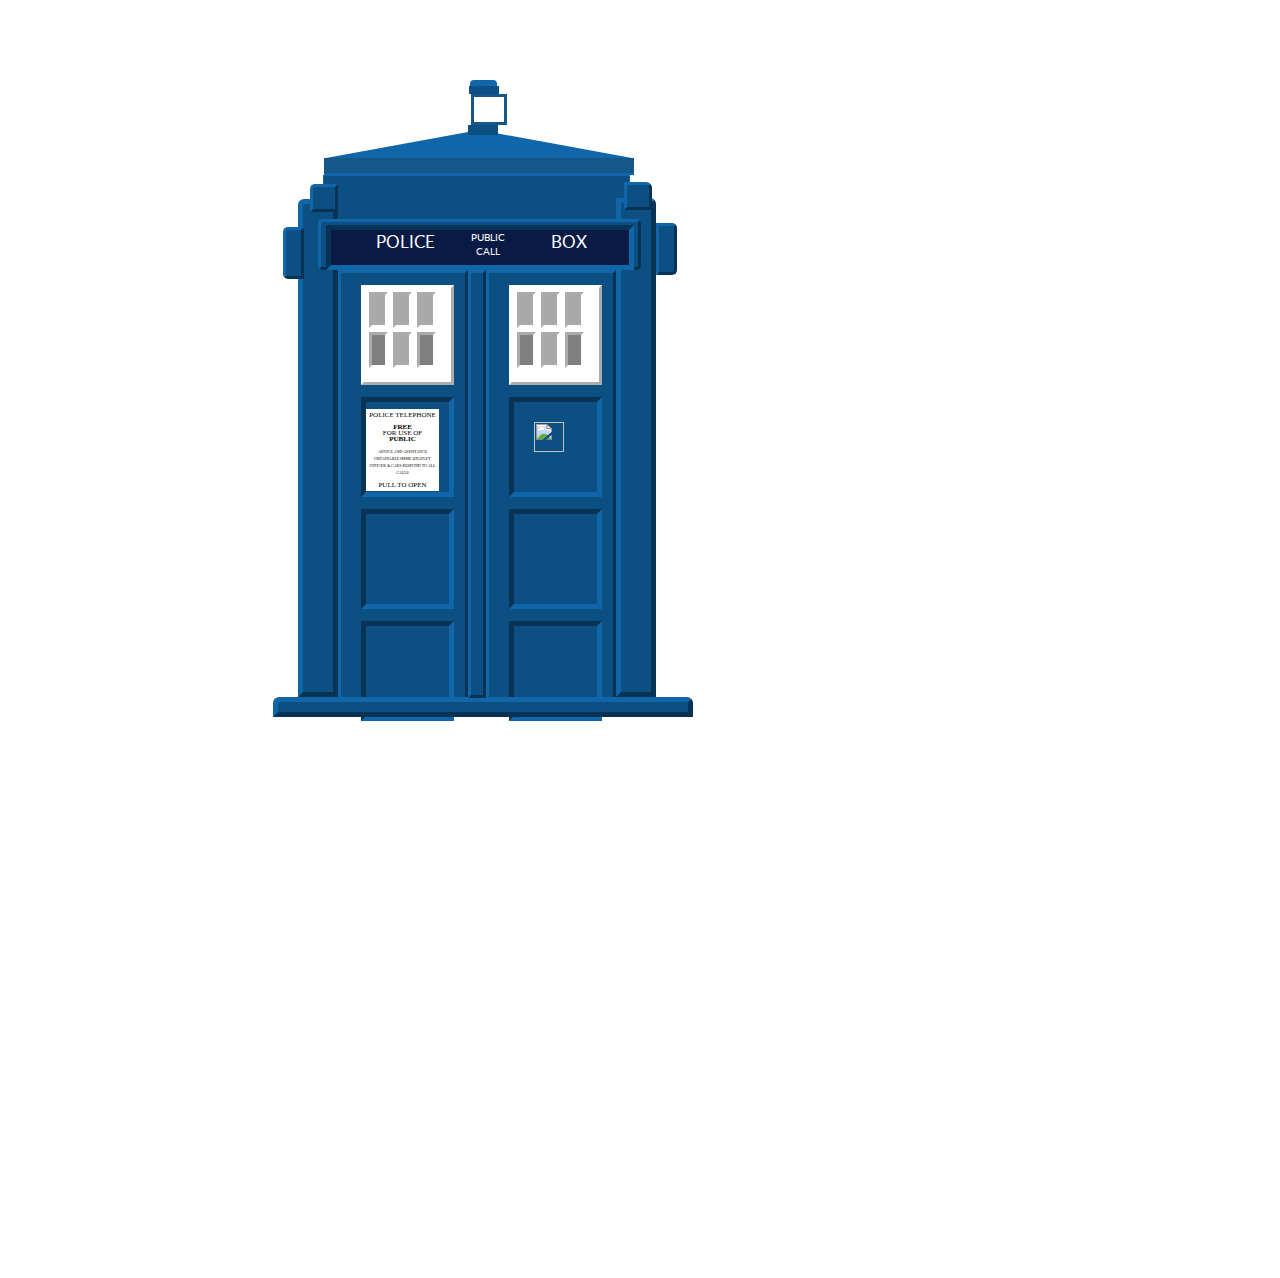
==== index.html @ c7bc1a76 "TARDIS resize completed" ====
<!DOCTYPE html>
<html lang="en" >



 <meta name="viewport" content="width=device-width, initial-scale=1, shrink-to-fit=no">

<head>
  <meta charset="UTF-8">
  <meta name="viewport" content="width=device-width, initial-scale=1, shrink-to-fit=no">

  <title>Guess Who</title>

  <link href="https://fonts.googleapis.com/css?family=Lato" rel="stylesheet">
  <link href="https://fonts.googleapis.com/css?family=Karla" rel="stylesheet">
  
  <link rel="stylesheet" href="https://maxcdn.bootstrapcdn.com/bootstrap/4.0.0-alpha.6/css/bootstrap.min.css" integrity="sha384-rwoIResjU2yc3z8GV/NPeZWAv56rSmLldC3R/AZzGRnGxQQKnKkoFVhFQhNUwEyJ" crossorigin="anonymous">
  
      

     

  
      <link rel="stylesheet" href="css/style.css">
</head>

<body>

<h1 id="guessWho">Guess Who</h1>

   
<div id="tardis">

<div id="roofTop">
 <div class="lightDome"></div>
  <div class="lightTop"></div><!--lightBase-->
  <div class="light">  </div><!--light-->
  <div class="lightBase"></div><!--lightBase-->
</div><!--roofTop-->

  <div class="roofSlant"> </div>

 

<div class="roofUnSlant"> </div>
<div id="top"></div>


    <div class="policeCall"> <div class="call wrapper">

  <div class="box public"><small>public</small></div>
  <div class="box boxes">Box</div>
  <div class="box police">Police</div>
  <div class="box calls"><small>call</small></div>
</div>
</div>
<div class="doorContainer">
  
  <div class="leftPillar"><div id="littleBit"></div>
    <div id="otherLittleBit"></div>
  </div>
  
  

<div class="leftDoor">
  <div class="leftWindow">
   <div class="pane1"></div>
    <div class="pane1"></div>
    <div class="pane1"></div>
    <div class="pane2"></div>
    <div class="pane1"></div>
    <div class="pane2"></div>
  </div><!--left window-->
  <div class="panel1">
   <div class="freeFor"><p class="policeTelephone">POLICE TELEPHONE
    <br><br><strong>FREE </strong><br> FOR USE OF <br><strong>PUBLIC </strong><br> <br>
    
   <small> ADVICE AND ASSISTANCE OBTAINABLE IMMEADIATLEY <br>OFFICER & CARS
      RESPOND TO ALL CALLS </small><br><br> PULL TO OPEN</p>
    </div>
  </div><!--panel1-->
  <div class="panel1"></div>
  <div class="panel1"></div>
  
</div><!--leftdoor-->

<div class="inbetween"></div>

  <div class="rightDoor">
    <div class="rightWindow">
   <div class="pane1"></div>
    <div class="pane1"></div>
    <div class="pane1"></div>
    <div class="pane2"></div>
    <div class="pane1"></div>
    <div class="pane2"></div>
  </div><!--right window-->
   <div class="panel1"><img src="http://res.cloudinary.com/dll4jwg72/image/upload/c_scale,w_80/v1504000707/tardis_st__john_ambulance_plaque__transparent_bg__by_shardsofblue-d5gdkot_dzo23y.png" class="stJohn"></div>
    <div class="panel1"></div>
    <div class="panel1"></div>
  </div> <!--rightdoor-->
<div class="rightPillar"><div id="littleBit2"></div><div id="otherLittleBit2"></div></div>
 <div id="base"></div> 

</div><!--door container-->

</div>  
</div>

    <script  src="js/index.js"></script>

    <script src="https://code.jquery.com/jquery-3.1.1.slim.min.js" integrity="sha384-A7FZj7v+d/sdmMqp/nOQwliLvUsJfDHW+k9Omg/a/EheAdgtzNs3hpfag6Ed950n" crossorigin="anonymous"></script>
    <script src="https://cdnjs.cloudflare.com/ajax/libs/tether/1.4.0/js/tether.min.js" integrity="sha384-DztdAPBWPRXSA/3eYEEUWrWCy7G5KFbe8fFjk5JAIxUYHKkDx6Qin1DkWx51bBrb" crossorigin="anonymous"></script>
    <script src="https://maxcdn.bootstrapcdn.com/bootstrap/4.0.0-alpha.6/js/bootstrap.min.js" integrity="sha384-vBWWzlZJ8ea9aCX4pEW3rVHjgjt7zpkNpZk+02D9phzyeVkE+jo0ieGizqPLForn" crossorigin="anonymous"></script>




</body>

</html>
---- css/style.css ----
h2{
  background: #091A45; 
  color: #fff; 
  font-size: 25px; 
  font-weight: 100;
  text-transform: uppercase; 
  padding: 5px; 
  letter-spacing: 2px; 
  overflow: hidden; 
  height: 30px; 
  text-align:justified;
  width: 350px; 
  margin: 0 auto
  
}
body{
  background-image: url("https://pm1.narvii.com/5819/5e5f41e74ef996eeb7eaa280875ed6577a665283_hq.jpg");
  
}

#guessWho{
    font-family: 'Karla', sans-serif;
    color: white;
    text-transform: uppercase; 
}

#tardis{
  width: 440px;
  height: 600px;
  position: relative ;
  left: 200px;

}

#roofTop{
  position:relative;
  top:30px;
  left:-25px;
  
}

.lightDome{
 background-color:#0c4f83;
  box-sizing: border-box;
  border-style:  solid;
  border-color:#1066a8;
  display:block;
  position:relative;
  top:-30px;
  left:287px;
  height:5px;
  width:27px;
  border-radius:4px 4px 0 0;
 
}

.lightTop{
  background-color:#0c4f83;
  box-sizing: border-box;
  border-color:#1066a8;
  display:block;
  position:relative;
  top:-30px;
  left:286px;
  height:8px;
  width:30px;
  padding-left:5px;
  z-index:10;
}

.light{
  background-color:white;
  display:block;
  position:relative;
  top:-30px;
  left:288px;
  border: 3px solid #145788;
  height:25px;
  width:25px;
  padding-left:5px;
}

.lightBase{
  background-color:#0c4f83;
  box-sizing: border-box;
  border-color:#1066a8;
  display:block;
  height:10px;
  width:30px;
  position:relative;
  top:-30px;
  left:285px;
  Z-index:10;
}


.roofSlant {
	border-bottom: 28px solid #1066a8;
	border-left: 153px solid transparent;
	border-right: 153px solid transparent;
	height: 0;
	width:0;
  position:relative;
  top:-5px;
  left:118px;
 
}
.roofUnSlant {
	background-color:#145788;
  border-bottom: 2px solid #1066a8;
  display:block;
  height:15px;
  width:310px;
  position:relative;
  top:-5px;
  left:116px;
  z-index:-1;
}
#littleBit{
 background-color:#0c4f83;
 border-style:  outset;
 border-color:#1066a8;
 border-radius:5px 0 0 5px;
 height:46px; 
 width:15px;
 margin:23px 0px 0px -20px;
 Z-index:45; 
  
}

#top{
  background-color: #0c4f83;
  border: 1px solid #1066a8;
  height:97px;
  width: 305px;
  margin: 20px 0 0 0;
  position:relative;
  top:-25px;
  left:115px;
  z-index:-2;
  
}

#littleBit2{
 background-color:#0c4f83;
 border-style:  outset;
 border-color:#1066a8;
 border-radius:0 5px 5px 0;
 height:46px; 
 width:15px;
 margin:20px 0 0 35px;
 Z-index:45;  
}

#otherLittleBit{
 background-color:#0c4f83;
 border-style:  outset;
 border-color:#1066a8;
 border-radius:5px 0px 0px 0;
 height:22px; 
 width:22px;
 margin:-95px 80px 0px 7px;
 z-index:1; 
}

#otherLittleBit2{
 background-color:#0c4f83;
 border-style:  outset;
 border-color:#1066a8;
 border-radius:0px 6px 0px 0px;
 height:22px; 
 width:22px;
 margin:-93px 30px 0px 3px;
 z-index:1; 
}
.policeCall{
    background-color:#0c4f83;
    border-style:  outset;
    border-color:#1066a8;
    border-radius:5px;
    border-width: 3px;
    height:45px;
    width:317px;
    position:relative;
    left:110px;
    top:-80px;
    z-index:10;
}
.call{
    background-color:#091a45;
    font-family: 'Lato', sans-serif;
    color:white;
    font-size:70%;
    text-transform: uppercase; 
    text-align:center;
    border-style: inset;
    border-color:#1066a8;
    border-width: 5px;
    position:relative;
    left:5px;
    top:3px;
    height:20px;
    width:298px;
    z-index:15;
}

small{
    font-size: 10px;
    text-align: center;
}

.wrapper {
	  color:white;
    display: grid;
    grid-template-columns: 100px 40px 100px;
	  height:35px;

	}

	.box {
		border-radius: 5px;
		padding: 2x;
		font-size: 150%;
	}

	.public {
		grid-column: 2 / 3;
		grid-row: 1;
    height: 12px;
    text-align: center;
    line-height: 9px;
    padding-left: 40px;
	}

	.boxes {
		grid-column: 3 ;
		grid-row: 1 / 3;
    text-align: center;
    padding-top: 1px;
    padding-left: 80px;
       
	}

	.police {
	    grid-column: 1 ;
	    grid-row: 1/3 ;
      text-align: center;
      padding-top: 1px;
      padding-left: 45px;
    
	}
	.calls {
	    grid-column: 2;
	    grid-row: 2;
      height: 12px;
      text-align: center;
      line-height: 0.2;
      padding-left: 45px;
      padding-bottom: px;

	}


.leftPillar{
  background-color:#0c4f83;
  box-sizing: border-box;
  border-style:  outset;
  border-color:#1066a8;
  border-width: 5px;
  border-radius:6px 0 0 0;
  position:relative;
  left:40px;
  top:-151px;
  height:498px;
  width:40px;
  z-index:5px;
}

.doorContainer{
  position: relative;
  left: 50px; 
  height:500px;
  width:300px;
 
  
}
.leftDoor{
  background-color:#0c4f83;
   box-sizing: border-box;
   background-color:#0c4f83;
  border-style:  outset;
  border-color:#1066a8;
  float:left;
  height:430px;
  width:130px;
  position:relative;
  left:80px;
  top:-578px;
 
}

.leftWindow{
  background-color:white;
  border-style:  outset;
  border-color:white;
  border-width: 3px;
  margin:12px 25px 0 20px;
  padding: 2px;
   width:83px;
  height:90px;
}
.pane1{
  background-color:darkgrey;
  border-style:  inset;
  border-color:white;
  border-width: 3px;
  box-sizing: border-box;
  float: left;
  margin:2px 2px 2px 3px;
  padding:1px ;
  width:19px;
  height:36px;   
}
.pane2{
  background-color:Grey;
  border-style: inset;
  border-color:white;
  border-width: 3px;
  box-sizing: border-box;
  float: left;
  margin:2px 2px 2px 3px;
  padding:1px ;
  width:19px;
  height:36px;     
}

.stJohn{
  margin:20px 20px;
  width:30px;
  height:30px;
  
}

.panel1{
  background-color:#0c4f83;
  border-style:  inset;
  border-color:#1066a8;
  border-width: 5px;
  margin:12px 10px 0 20px ;
  padding:0;
 width:83px;
  height:90px;
}
.freeFor{
 background-color:white;
  font-family: times new roman;
  text-align:center;
  margin:0;
  padding: 0;
  width:73px;
  height:82px;
}

.policeTelephone{
  padding: 3px 2px 0 2px;
  font-size:7px;
  line-height: 6px;
}

.policeTelephone small{
  font-size: 4px;

}
.inbetween{
  background-color:#0c4f83;
  box-sizing: border-box;
  border-style:  outset;
  border-color:#1066a8;
  border-width: 3px;
  float: left;
  height:428px;
  width:18px;
  position:relative;
  left:80px;
  top:-578px;
  z-index: 32;
}
.rightDoor{
  background-color:#0c4f83;
   box-sizing: border-box;
  border-style:  outset;
  border-color:#1066a8;
  box-sizing: border-box;
  float: left;
  height:430px;
  width:130px;
  position:relative;
  left:80px;
  top:-578px;
}
.rightWindow{
  background-color:white;
  border-style:  outset;
  border-color:white;
  border-width: 3px;
  margin:12px 25px 0 20px;
  padding: 2px;
   width:83px;
  height:90px;
}

.rightPillar{
  background-color:#0c4f83;
  box-sizing: border-box;
  border-style:  outset;
  border-color:#1066a8;
  border-width: 5px;
  border-radius:0 6px 0 0;
  position: relative;
  top:-650px;
  left: 358px;
  height:499px;
  width:40px;

}

#base{
  background-color:#0c4f83;
  box-sizing: border-box;
  border-style:  outset;
  border-color:#1066a8;
  border-width: 5px;
  border-radius:6px 6px 0 0;
  position: relative;
  top:-650px;
  left: 15px;
  height:20px;
  width:420px;

}
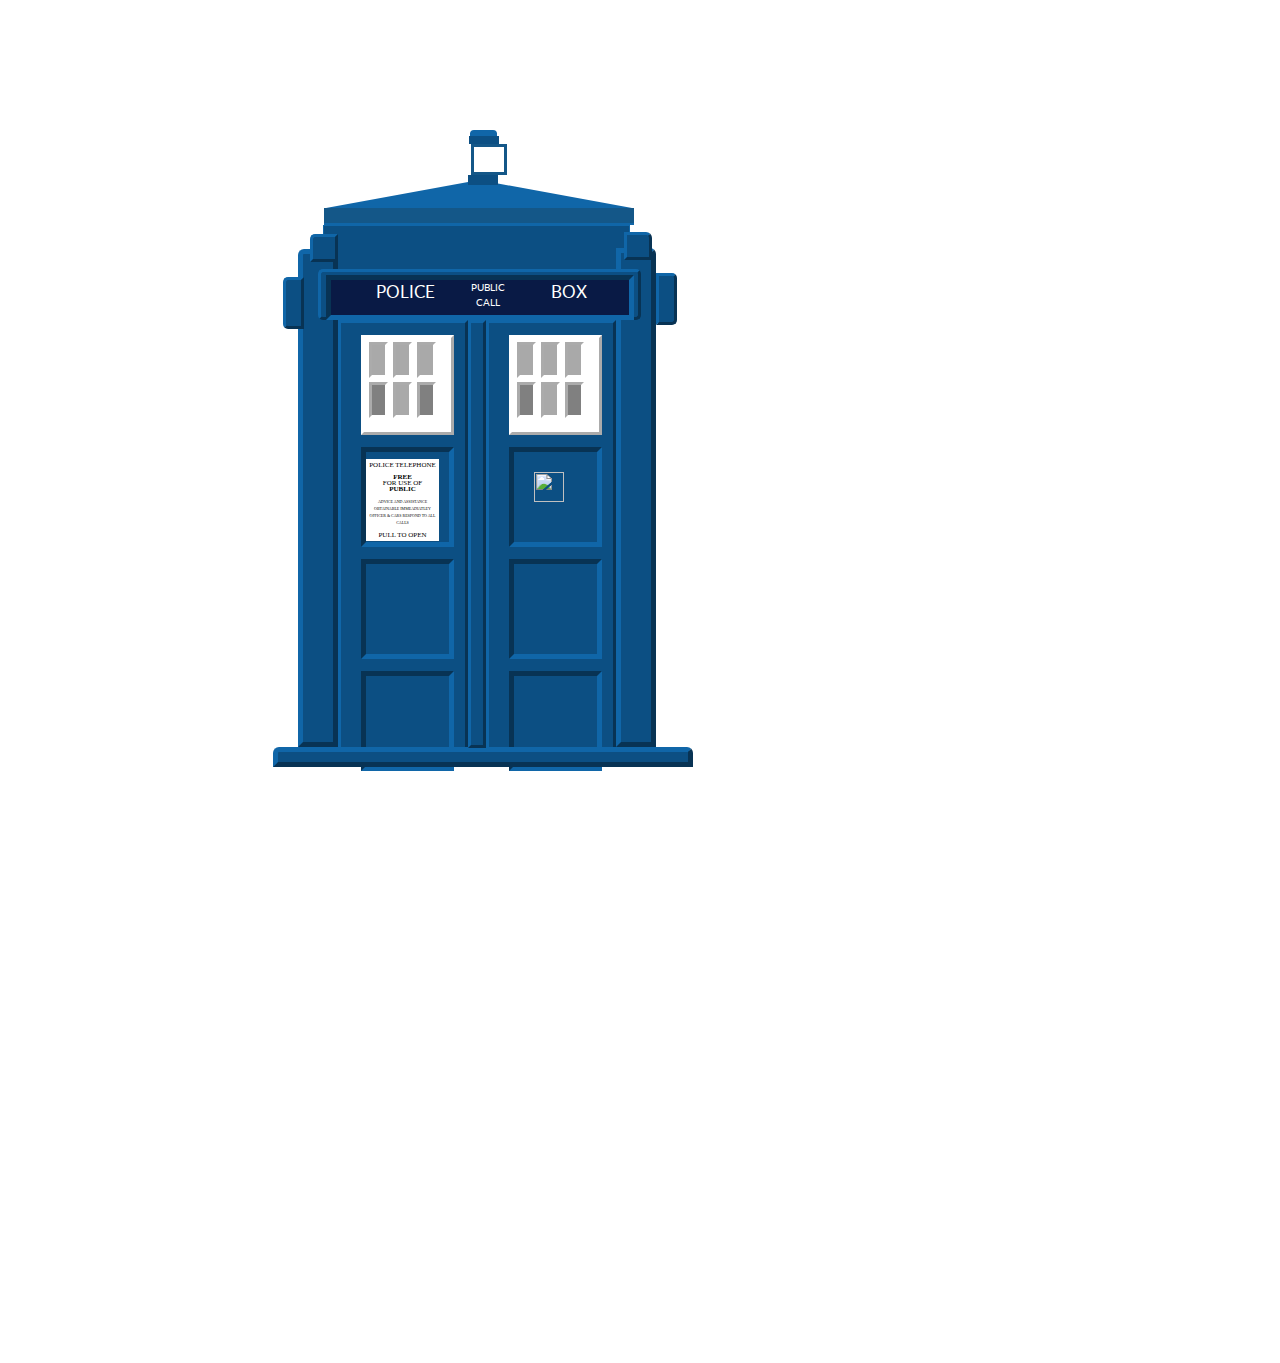
==== commit 8614d76a: "Making alterations to the logo" ====
--- a/index.html
+++ b/index.html
@@ -26,8 +26,10 @@
 
 <body>
 
-<h1 id="guessWho">Guess Who</h1>
-
+<div id="guessWho">
+<h1 id="guess">GUESS</h1>
+<h1 id="who">Who</h1>
+</div>
    
 <div id="tardis">
 
--- a/css/style.css
+++ b/css/style.css
@@ -21,16 +21,40 @@
 }
 
 #guessWho{
-    font-family: 'Karla', sans-serif;
-    color: white;
-    text-transform: uppercase; 
-}
+
+position: relative;
+left: 40px;
+top: 40px;
+
+}
+
+#guess{
+  font-family: 'Karla', sans-serif;
+  color: white;
+  text-transform: uppercase; 
+  font-size: 300%;
+  position: relative;
+  left: 10px;
+
+}
+
+#who{
+  font-family: 'Karla', sans-serif;
+  color: white;
+  text-transform: uppercase; 
+  font-size: 350%;
+  position: relative;
+  left: 25px;
+  line-height: 2px;
+}
+
 
 #tardis{
   width: 440px;
   height: 600px;
   position: relative ;
   left: 200px;
+  top: -35px;
 
 }
 
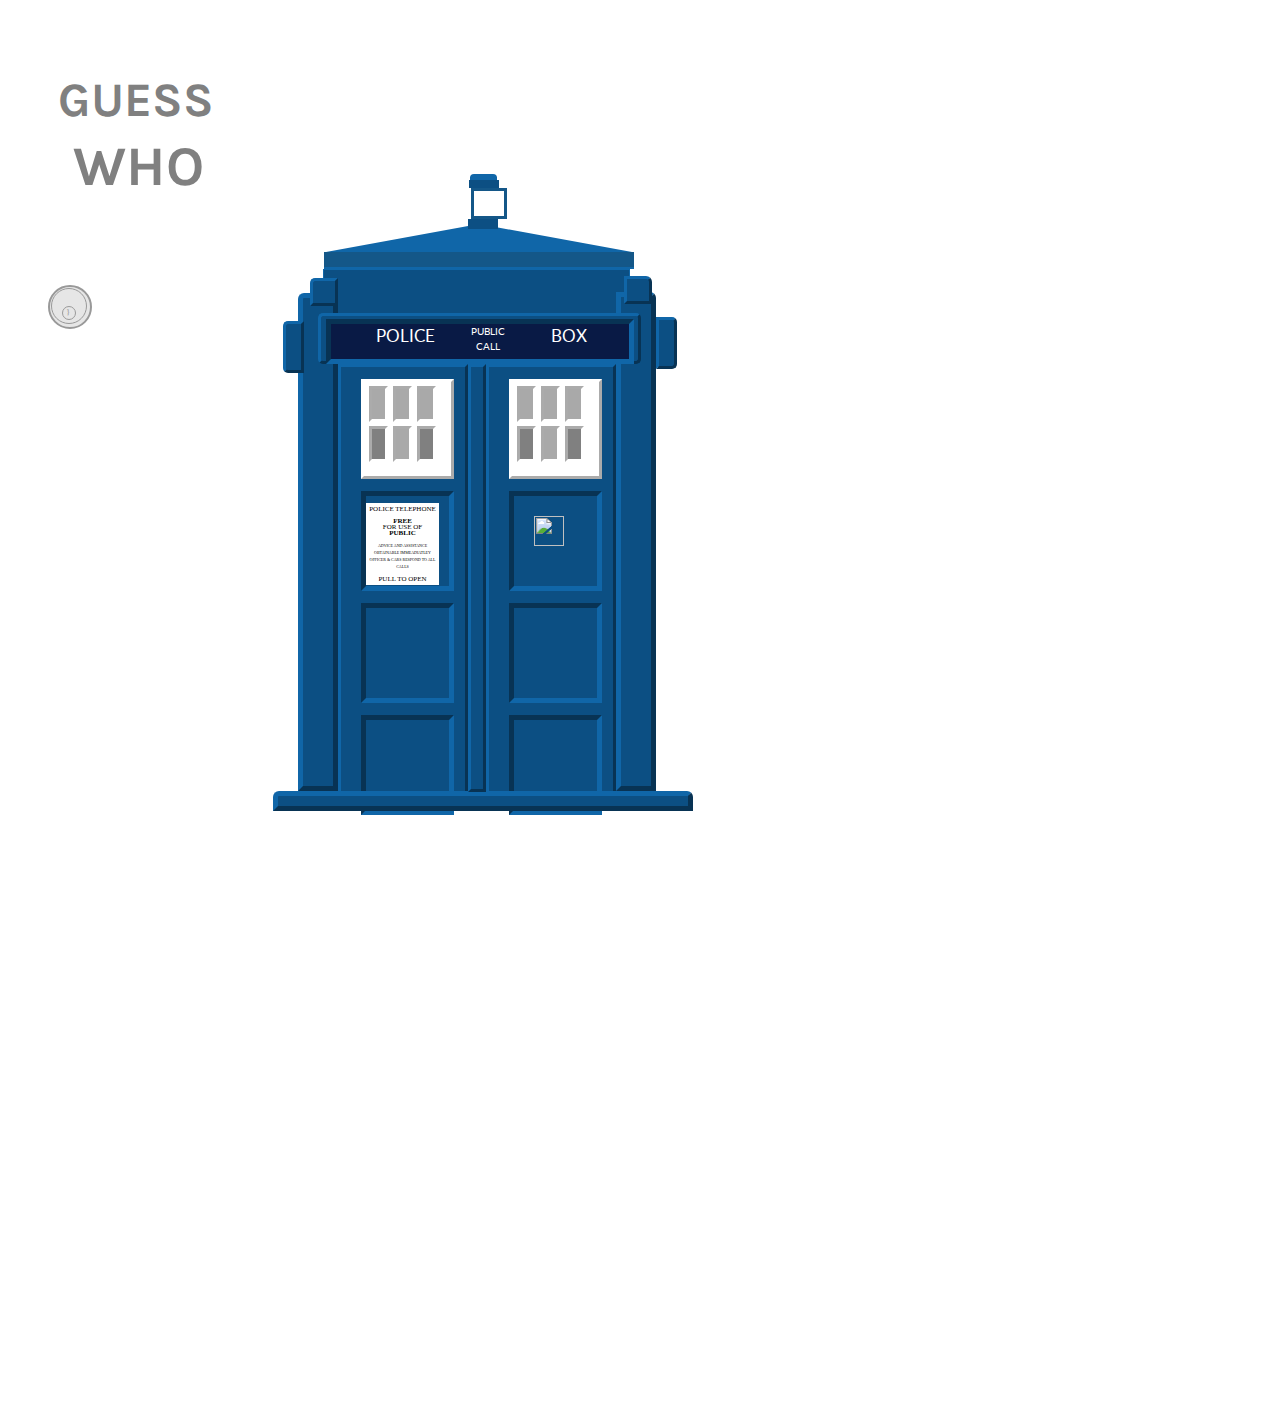
==== commit 15fe2a6d: "Made a lock for the tardis with CSS" ====
--- a/index.html
+++ b/index.html
@@ -29,6 +29,14 @@
 <div id="guessWho">
 <h1 id="guess">GUESS</h1>
 <h1 id="who">Who</h1>
+</div>
+
+<div id="lock">
+  <div id="outerLock">
+    <div id="innerLock">
+      <div id="keyhole">}</div>
+    </div>
+  </div>
 </div>
    
 <div id="tardis">
--- a/css/style.css
+++ b/css/style.css
@@ -16,8 +16,42 @@
   
 }
 body{
-  background-image: url("https://pm1.narvii.com/5819/5e5f41e74ef996eeb7eaa280875ed6577a665283_hq.jpg");
-  
+ 
+  
+}
+
+#lock{
+  background-color: #e6e6e6;
+  width: 40px;
+  height: 40px;
+  border-radius: 50%;
+  position: relative;
+  top: 120px;
+  left: 40px;
+  border: 2px solid #999999;
+
+}
+
+#outerLock{
+  width: 34px;
+  height: 34px;
+  border-radius: 50%;
+  border: 1px solid #999999;
+  margin: 1px;
+}
+
+#innerLock{
+  width: 12px;
+  height: 12px;
+  border-radius: 50%;
+  border: 1px solid #999999;
+  margin: 17px 10px 2px 10px;
+
+}
+#keyhole{
+  color: #999999;
+  margin: 0 2px 3px 3px;
+  font-size: 9px;
 }
 
 #guessWho{
@@ -30,7 +64,7 @@
 
 #guess{
   font-family: 'Karla', sans-serif;
-  color: white;
+  color: grey;
   text-transform: uppercase; 
   font-size: 300%;
   position: relative;
@@ -40,7 +74,7 @@
 
 #who{
   font-family: 'Karla', sans-serif;
-  color: white;
+  color: grey;
   text-transform: uppercase; 
   font-size: 350%;
   position: relative;
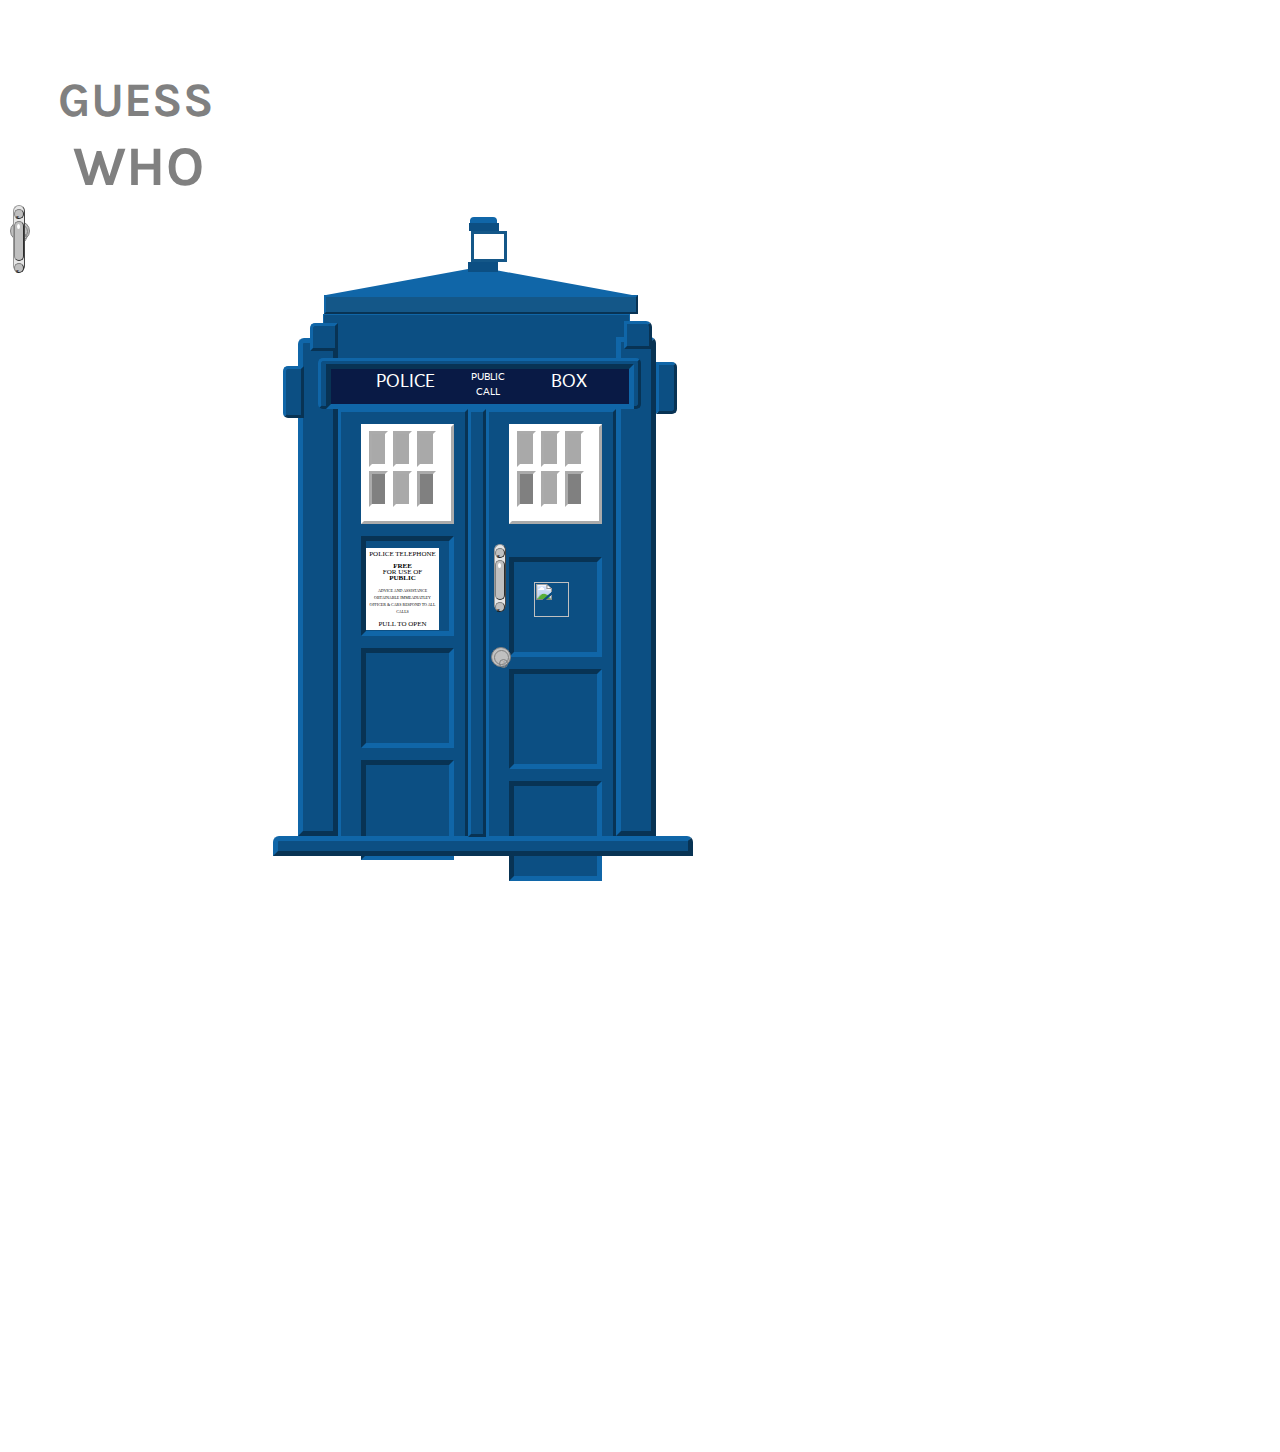
==== commit 79f76e69: "completed css handle and worked on fixing the lock in place" ====
--- a/index.html
+++ b/index.html
@@ -38,7 +38,18 @@
     </div>
   </div>
 </div>
-   
+
+<div class="doorHandle">
+  <div class="handle"> 
+    <div class="screw1"><p>x</p></div>
+
+    <div class="gripBit">
+       <div class="shimmer"></div>
+    </div>
+    <div class="screw2"><p>x</p></div>
+  </div>
+ </div>
+
 <div id="tardis">
 
 <div id="roofTop">
@@ -105,7 +116,30 @@
     <div class="pane1"></div>
     <div class="pane2"></div>
   </div><!--right window-->
-   <div class="panel1"><img src="http://res.cloudinary.com/dll4jwg72/image/upload/c_scale,w_80/v1504000707/tardis_st__john_ambulance_plaque__transparent_bg__by_shardsofblue-d5gdkot_dzo23y.png" class="stJohn"></div>
+
+  <div class="doorHandle">
+  <div class="handle"> 
+    <div class="screw1"><p>x</p></div>
+
+    <div class="gripBit">
+       <div class="shimmer"></div>
+    </div>
+    <div class="screw2"><p>x</p></div>
+  </div>
+ </div>
+
+ <div id="lock">
+  <div id="outerLock">
+    <div id="innerLock">
+      <div id="keyhole">}</div>
+    </div>
+  </div>
+</div>
+
+   <div class="stJohnPanel"><img src="http://res.cloudinary.com/dll4jwg72/image/upload/c_scale,w_80/v1504000707/tardis_st__john_ambulance_plaque__transparent_bg__by_shardsofblue-d5gdkot_dzo23y.png" class="stJohn"></div>
+
+    
+
     <div class="panel1"></div>
     <div class="panel1"></div>
   </div> <!--rightdoor-->
--- a/css/style.css
+++ b/css/style.css
@@ -21,39 +21,116 @@
 }
 
 #lock{
-  background-color: #e6e6e6;
-  width: 40px;
-  height: 40px;
+  background-color: #c0c0c0;
+  width: 18px;
+  height: 18px;
   border-radius: 50%;
-  position: relative;
-  top: 120px;
-  left: 40px;
-  border: 2px solid #999999;
+  border-style:  outset;
+  position: relative;
+  top: 56px;
+  left: 2px;
+  border: 1px solid grey;
 
 }
 
 #outerLock{
-  width: 34px;
-  height: 34px;
+  width: 13px;
+  height: 13px;
   border-radius: 50%;
-  border: 1px solid #999999;
-  margin: 1px;
+  border-style:  outset;
+  border: 1px solid grey;
+  margin: 2px;
 }
 
 #innerLock{
-  width: 12px;
-  height: 12px;
+  width: 7px;
+  height: 7px;
   border-radius: 50%;
-  border: 1px solid #999999;
-  margin: 17px 10px 2px 10px;
-
-}
+  border: 1px solid grey;
+  margin: 8px 5px 4px 4px;
+
+}
+
 #keyhole{
   color: #999999;
-  margin: 0 2px 3px 3px;
+  margin: -1px 1px 1px 2px;
   font-size: 9px;
 }
 
+.doorHandle{
+  position: relative;
+  right:20px;
+
+}
+
+.handle{
+  background-color:#e6e6e6;
+  height: 65px;
+  width: 10px; 
+  border: 1px solid #999999;
+  border-style:  outset;
+  border-radius: 8px;
+  position: relative;
+  top:20px;
+  left:25px;
+}
+
+.gripBit{
+  background-color:  #c0c0c0;
+  border: 1px solid grey;
+  border-style:  outset;
+  border-radius: 8px;
+  height: 38px;
+  position: relative;
+  top:5px;
+  left: 0;
+}
+
+.shimmer{
+      background-color: white;
+      width: 3px;
+      height: 5px;
+      border-radius: 50%;
+      position: relative;
+      top:2px;
+      left:2px;
+}
+
+.screw1{
+  border-radius: 50%;
+  background-color:  #c0c0c0;
+  color: black;
+  border: 1px solid grey;
+  border-style:  outset;
+  height:8px;
+  position: relative;
+  top:3px;
+  font-size: 6px;
+}
+
+.screw2{
+  border-radius: 50%;
+  background-color:  #c0c0c0;
+  color: black;
+  border: 1px solid grey;
+  border-style:  outset;
+  height:8px;
+  position: relative;
+  top:7px;
+  font-size: 6px;
+}
+
+.screw1 p{
+  position: relative;
+  top:-2px;
+  left: 1px;
+}
+
+.screw2 p{
+  position: relative;
+  top:-2px;
+  left: 1px;
+}
 #guessWho{
 
 position: relative;
@@ -167,7 +244,8 @@
 }
 .roofUnSlant {
 	background-color:#145788;
-  border-bottom: 2px solid #1066a8;
+  border: 2px solid #1066a8;
+  border-style:  outset;
   display:block;
   height:15px;
   width:310px;
@@ -396,9 +474,21 @@
 
 .stJohn{
   margin:20px 20px;
-  width:30px;
-  height:30px;
-  
+  width:35px;
+  height:35px;
+ 
+}
+
+.stJohnPanel{
+  background-color:#0c4f83;
+  border-style:  inset;
+  border-color:#1066a8;
+  border-width: 5px;
+  margin:-54px 10px 0 20px ;
+  padding:0;
+ width:83px;
+  height:90px;
+
 }
 
 .panel1{
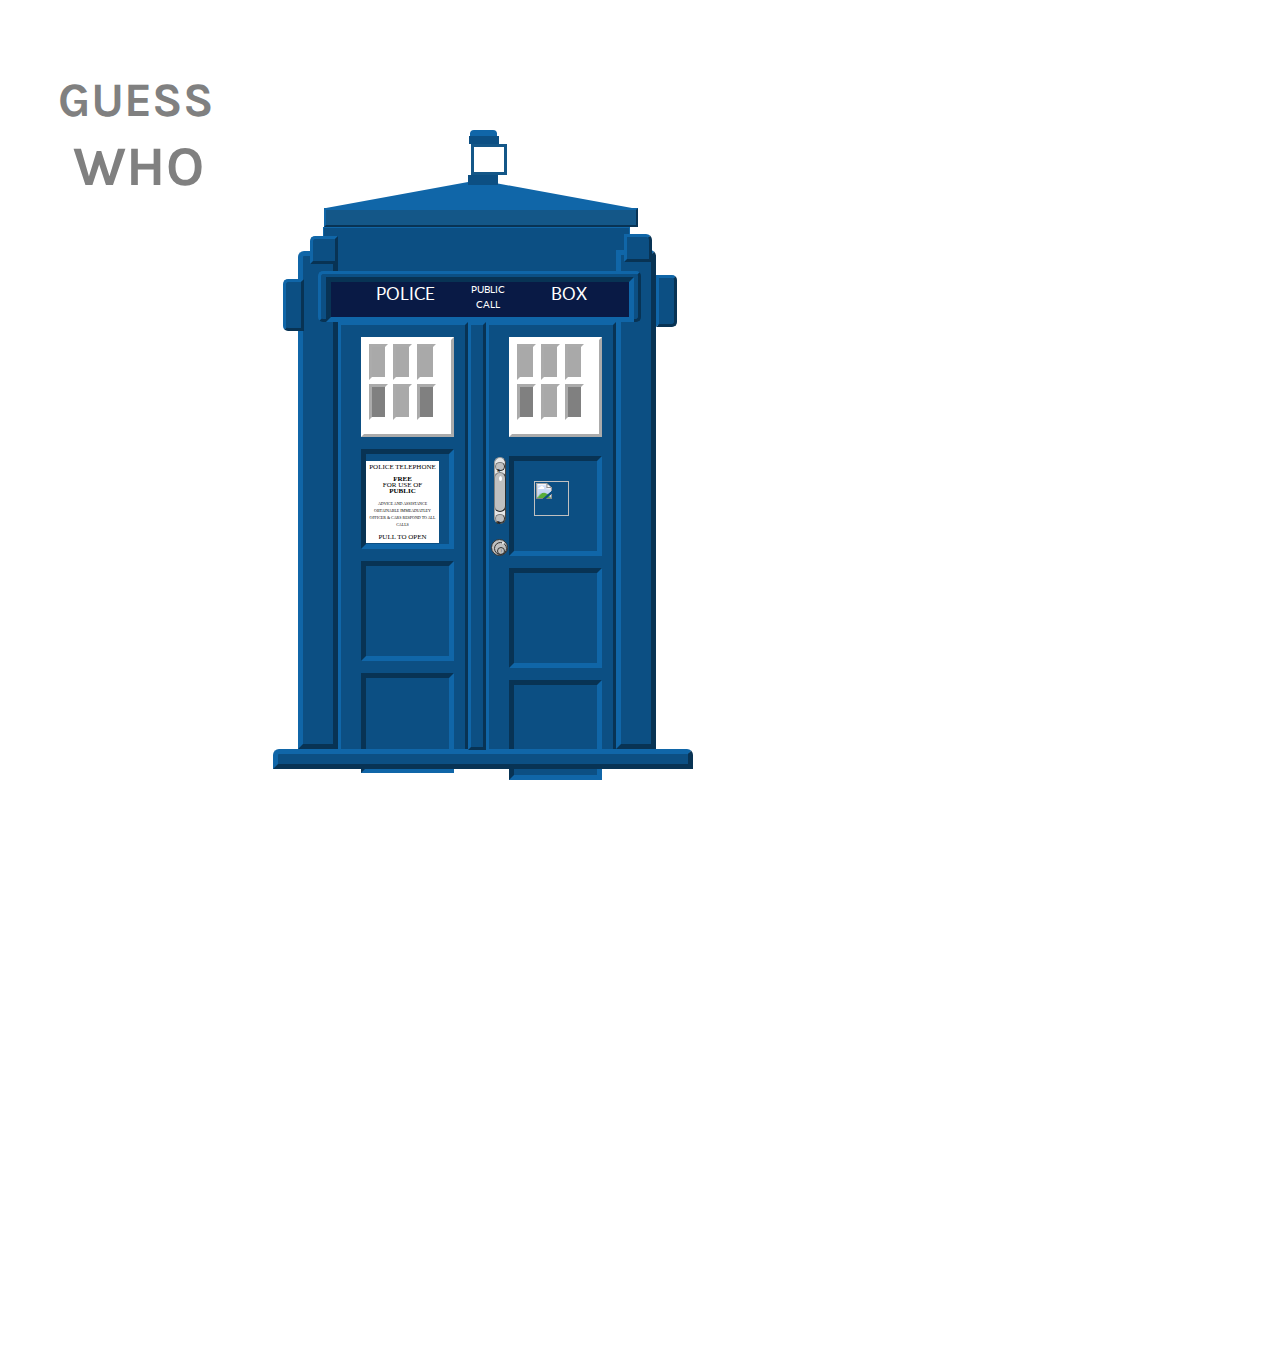
==== commit a19fe809: "finished off placing the Tardis lock and handle to thedoor" ====
--- a/index.html
+++ b/index.html
@@ -31,24 +31,7 @@
 <h1 id="who">Who</h1>
 </div>
 
-<div id="lock">
-  <div id="outerLock">
-    <div id="innerLock">
-      <div id="keyhole">}</div>
-    </div>
-  </div>
-</div>
 
-<div class="doorHandle">
-  <div class="handle"> 
-    <div class="screw1"><p>x</p></div>
-
-    <div class="gripBit">
-       <div class="shimmer"></div>
-    </div>
-    <div class="screw2"><p>x</p></div>
-  </div>
- </div>
 
 <div id="tardis">
 
@@ -129,7 +112,9 @@
  </div>
 
  <div id="lock">
+
   <div id="outerLock">
+  <div id="dot"></div>
     <div id="innerLock">
       <div id="keyhole">}</div>
     </div>
--- a/css/style.css
+++ b/css/style.css
@@ -22,39 +22,50 @@
 
 #lock{
   background-color: #c0c0c0;
-  width: 18px;
-  height: 18px;
+  width: 15px;
+  height: 15px;
   border-radius: 50%;
   border-style:  outset;
   position: relative;
-  top: 56px;
+  top: 35px;
   left: 2px;
-  border: 1px solid grey;
+  border: 0.5px solid #333333;
 
 }
 
 #outerLock{
-  width: 13px;
-  height: 13px;
+  width: 11px;
+  height: 11px;
   border-radius: 50%;
   border-style:  outset;
-  border: 1px solid grey;
-  margin: 2px;
+  border: 0.5px solid #333333;
+  margin: 1.5px;
+}
+
+#dot{
+  background-color: white;
+  width: 2px;
+  height: 2px;
+  position: relative;
+  top: -1px;
+  left: 7.5px;
+  border-radius: 50%;
+
 }
 
 #innerLock{
-  width: 7px;
-  height: 7px;
+  width: 6px;
+  height: 6px;
   border-radius: 50%;
-  border: 1px solid grey;
-  margin: 8px 5px 4px 4px;
+  border: 0.4px solid #333333;
+  margin: 2px 2.3px 5px 2.3px;
 
 }
 
 #keyhole{
-  color: #999999;
-  margin: -1px 1px 1px 2px;
-  font-size: 9px;
+  color: #333333;
+  margin: 0px 3px 1px 2.5px;
+  font-size: 4px;
 }
 
 .doorHandle{
@@ -66,7 +77,7 @@
 .handle{
   background-color:#e6e6e6;
   height: 65px;
-  width: 10px; 
+  width: 9.5px; 
   border: 1px solid #999999;
   border-style:  outset;
   border-radius: 8px;
@@ -81,9 +92,10 @@
   border-style:  outset;
   border-radius: 8px;
   height: 38px;
+  width: 10px;
   position: relative;
   top:5px;
-  left: 0;
+  left: -1px;
 }
 
 .shimmer{
@@ -92,8 +104,8 @@
       height: 5px;
       border-radius: 50%;
       position: relative;
-      top:2px;
-      left:2px;
+      top:3px;
+      left:4px;
 }
 
 .screw1{
@@ -102,9 +114,9 @@
   color: black;
   border: 1px solid grey;
   border-style:  outset;
-  height:8px;
-  position: relative;
-  top:3px;
+  height:7px;
+  position: relative;
+  top:4px;
   font-size: 6px;
 }
 
@@ -114,7 +126,7 @@
   color: black;
   border: 1px solid grey;
   border-style:  outset;
-  height:8px;
+  height:7px;
   position: relative;
   top:7px;
   font-size: 6px;
@@ -484,7 +496,7 @@
   border-style:  inset;
   border-color:#1066a8;
   border-width: 5px;
-  margin:-54px 10px 0 20px ;
+  margin:-65px 10px 0 20px ;
   padding:0;
  width:83px;
   height:90px;
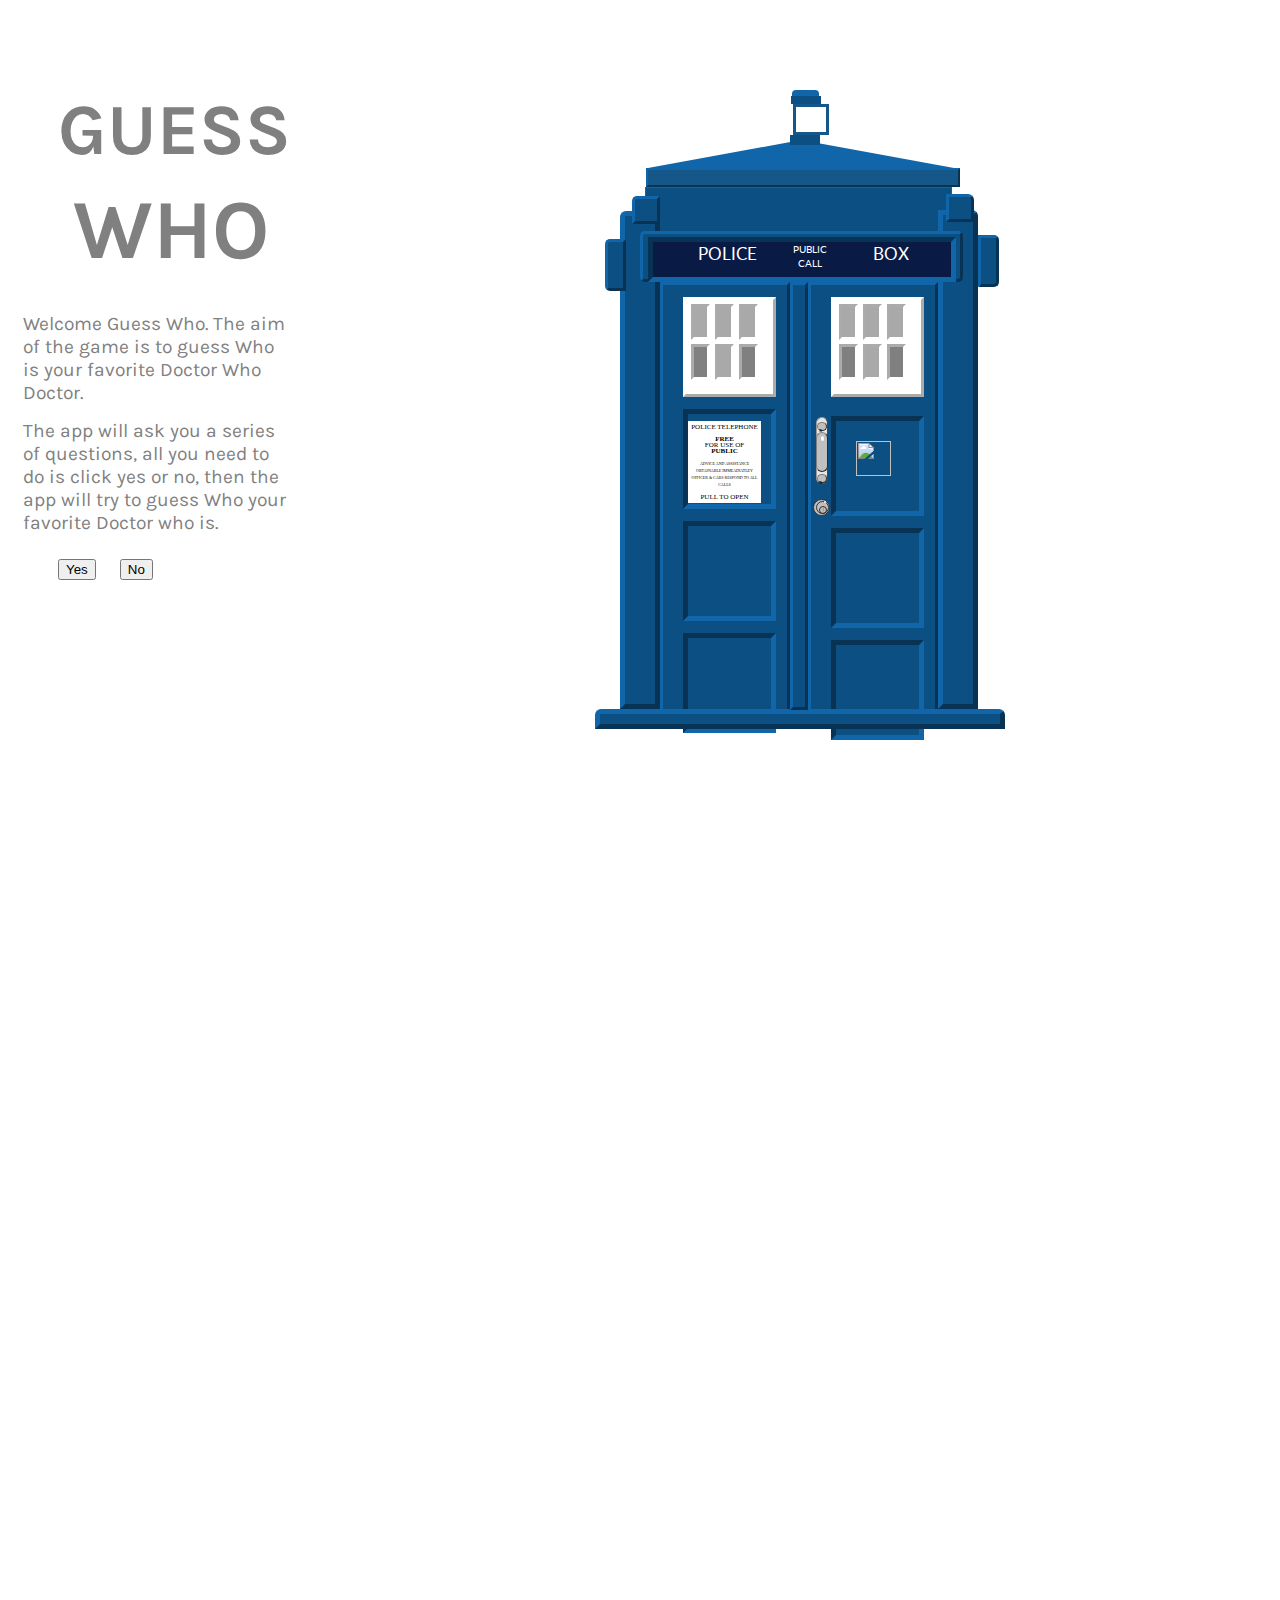
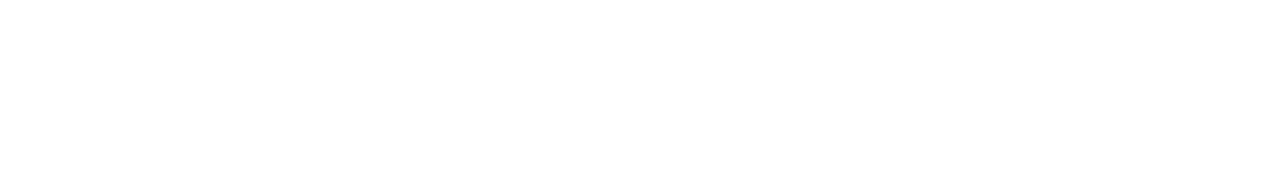
==== commit 912b5265: "Added the buttons and other text to the page" ====
--- a/index.html
+++ b/index.html
@@ -26,11 +26,26 @@
 
 <body>
 
+<div id="textWrapper">
+
 <div id="guessWho">
 <h1 id="guess">GUESS</h1>
 <h1 id="who">Who</h1>
 </div>
 
+<p id="greeting">Welcome Guess Who. The aim of the game is to guess Who is your favorite Doctor Who Doctor. </p>
+
+<div id="question">The app will ask you a series of questions, all you need to do is click yes or no, then the app will try to guess Who your favorite Doctor who is.</div>
+
+</div>
+
+<div id="buttons">
+  <input class="btn btn-success" type="button" value="Yes">
+<input class="btn btn-danger" type="submit" value="No">
+
+</div>
+
+</div>
 
 
 <div id="tardis">
--- a/css/style.css
+++ b/css/style.css
@@ -16,9 +16,12 @@
   
 }
 body{
- 
-  
-}
+  background-image: url("images/matt-palmer.jpg");
+
+
+}
+
+
 
 #lock{
   background-color: #c0c0c0;
@@ -143,11 +146,20 @@
   top:-2px;
   left: 1px;
 }
+
+#textWrapper{
+ width:300px;
+ margin: 0;
+}
+
 #guessWho{
 
 position: relative;
 left: 40px;
 top: 40px;
+padding-bottom: 50px;
+font-size: 150%;
+
 
 }
 
@@ -171,13 +183,37 @@
   line-height: 2px;
 }
 
+#greeting{
+ font-family: 'Karla', sans-serif;
+  color: grey;
+  font-size: 120%;
+  margin: 15px;
+
+}
+
+#question{
+  font-family: 'Karla', sans-serif;
+  color: grey;
+  font-size: 120%;
+  margin: 15px;
+}
+
+#buttons{
+  margin-left: 40px; 
+
+}
+
+.btn{
+  margin: 10px
+}
 
 #tardis{
-  width: 440px;
+  width: 420px;
   height: 600px;
   position: relative ;
-  left: 200px;
-  top: -35px;
+  left: 100px;
+  top: -500px;
+  margin: 0 auto;
 
 }
 
@@ -597,8 +633,7 @@
   top:-650px;
   left: 15px;
   height:20px;
-  width:420px;
-
-}
-
-
+  width:410px;
+}
+
+
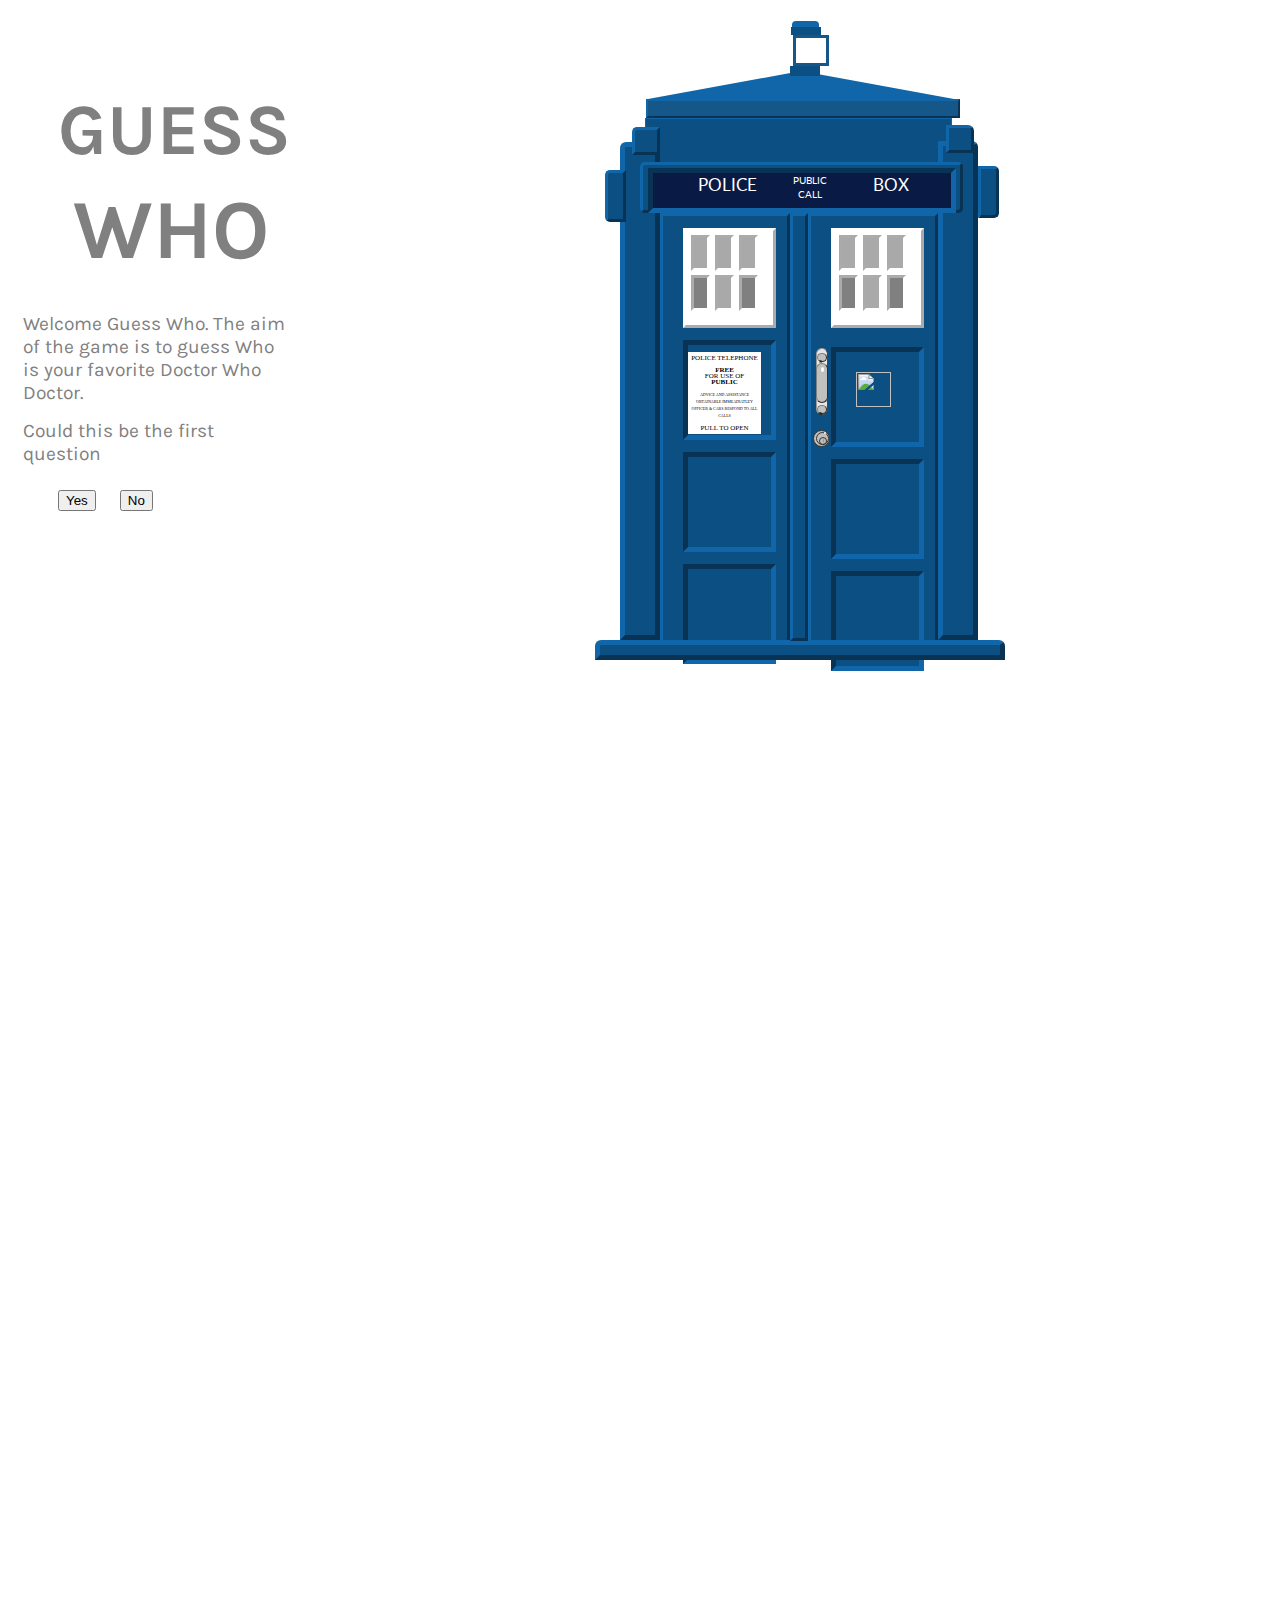
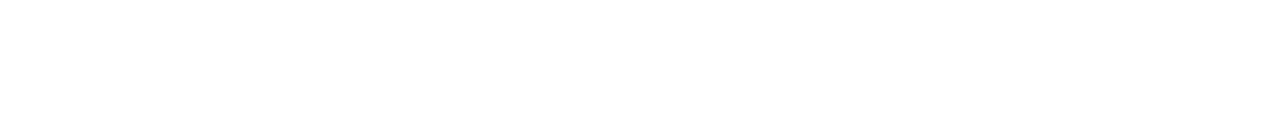
==== commit 1fae3f5f: "Began work on the JS code, working on adding DOM to the code" ====
--- a/index.html
+++ b/index.html
@@ -40,7 +40,7 @@
 </div>
 
 <div id="buttons">
-  <input class="btn btn-success" type="button" value="Yes">
+  <input id="yes" class="btn btn-success" type="button" value="Yes">
 <input class="btn btn-danger" type="submit" value="No">
 
 </div>
@@ -151,7 +151,7 @@
 </div>  
 </div>
 
-    <script  src="js/index.js"></script>
+    
 
     <script src="https://code.jquery.com/jquery-3.1.1.slim.min.js" integrity="sha384-A7FZj7v+d/sdmMqp/nOQwliLvUsJfDHW+k9Omg/a/EheAdgtzNs3hpfag6Ed950n" crossorigin="anonymous"></script>
     <script src="https://cdnjs.cloudflare.com/ajax/libs/tether/1.4.0/js/tether.min.js" integrity="sha384-DztdAPBWPRXSA/3eYEEUWrWCy7G5KFbe8fFjk5JAIxUYHKkDx6Qin1DkWx51bBrb" crossorigin="anonymous"></script>
@@ -159,6 +159,8 @@
 
 
 
+<script  src="js/index.js"></script>
+
 
 </body>
 
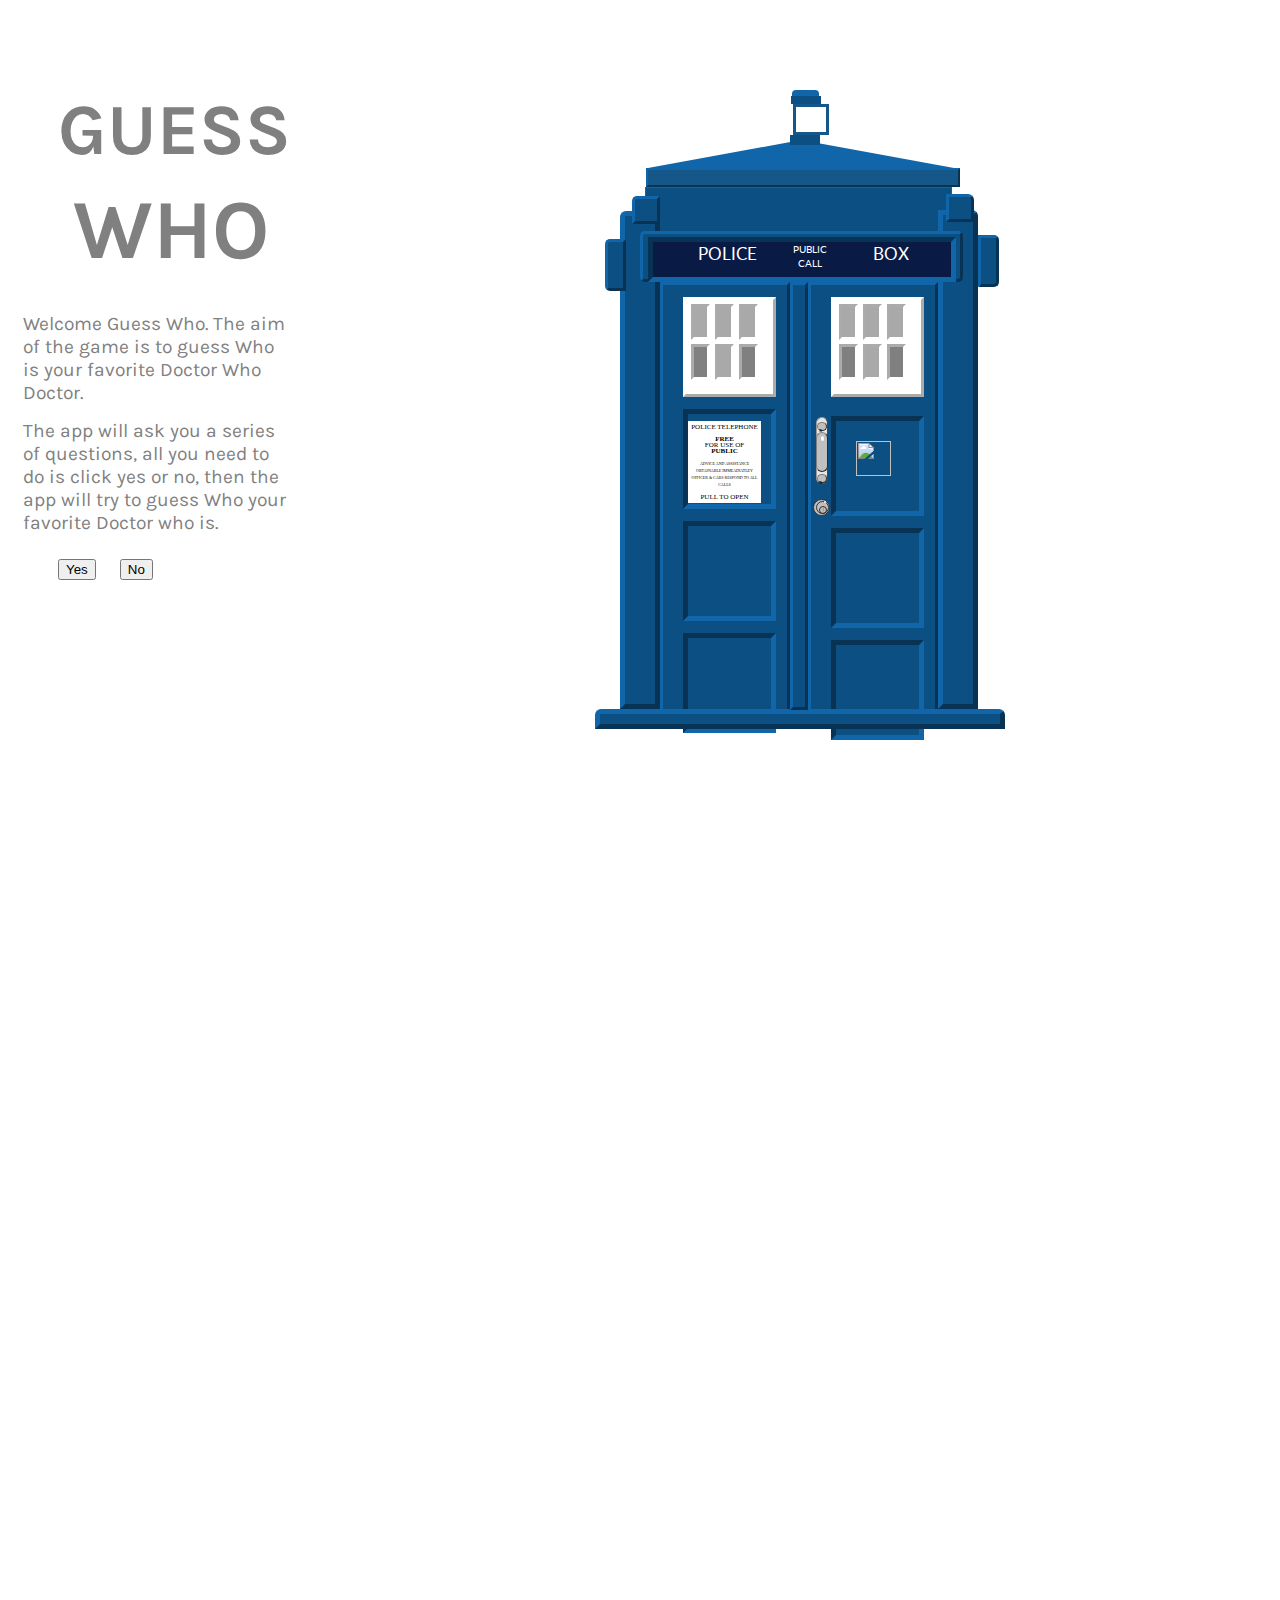
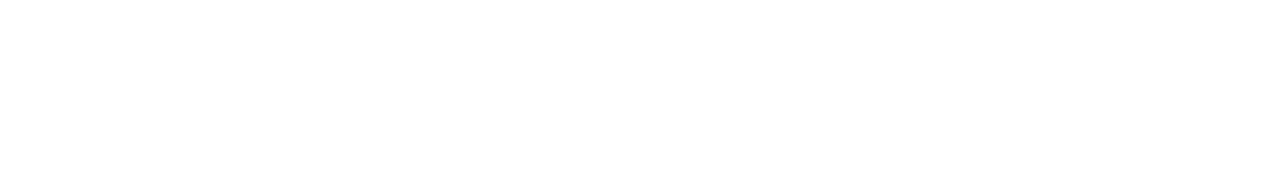
==== commit f55bfca1: "updated some of the DOM features for Javascript" ====
--- a/index.html
+++ b/index.html
@@ -41,7 +41,7 @@
 
 <div id="buttons">
   <input id="yes" class="btn btn-success" type="button" value="Yes">
-<input class="btn btn-danger" type="submit" value="No">
+<input class="btn btn-danger" type="button" value="No">
 
 </div>
 
